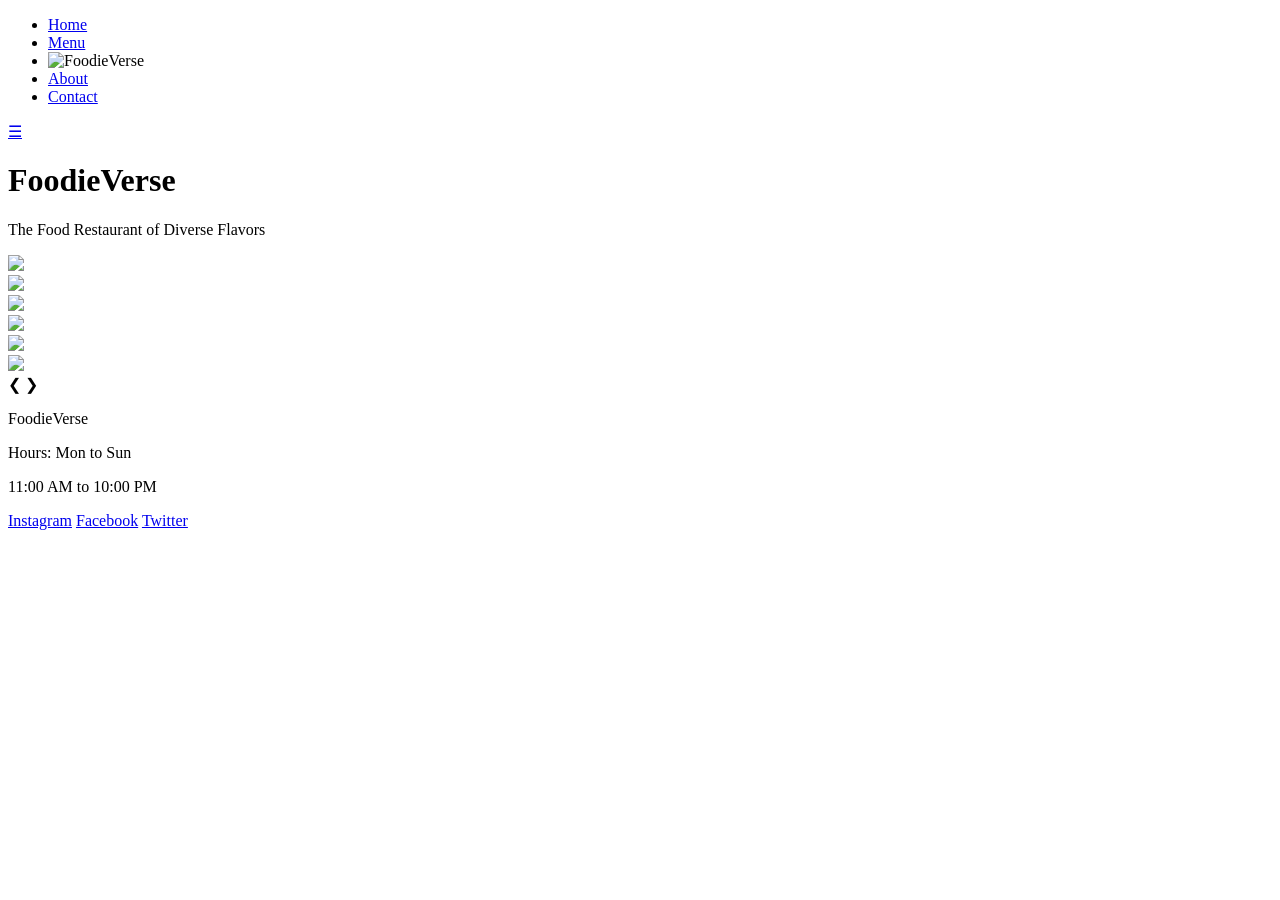
==== index.html @ 42336c5b "Add files via upload" ====
<!DOCTYPE html>
<html>
<head>
<title>Restaurant Website</title>
<link rel = "stylesheet" href="css/style.css">
</head>
<body>


  <div class="topnav">

    <ul id="myLinks">
      <li><a href="index.html">Home</a></li>
      <li><a href="menu.html">Menu</a></li>
    
      <li class="logo">
        <img src="images/logo.png" alt="FoodieVerse">
      </li>
    
      <li><a href="about.html">About</a></li>
      <li><a href="contact.html">Contact</a></li>
    </ul>
    
    <a href="javascript:void(0);" class="icon" onclick="toggleMenu()">☰</a>
    
    </div>

<h1>FoodieVerse</h1>
<p class= "tagline"> The Food Restaurant of Diverse Flavors </p>

  

<div class="slideshow-container">
<div class="mySlides">
<img src="images/5.png">
</div>
<div class="mySlides">
<img src="images/6.png">
</div>
<div class="mySlides">
<img src="images/7.png">
</div>
<div class="mySlides">
<img src="images/8.png">
</div>
<div class="mySlides">
<img src="images/9.png">
</div>
<div class="mySlides">
<img src="images/11.png">
</div>
<a class="prev" onclick="plusSlides(-1)">&#10094;</a>
<a class="next" onclick="plusSlides(1)">&#10095;</a>
</div>

<script src="js/slider.js"></script>
<footer>

    <p>FoodieVerse</p>
    
    <p>Hours: Mon to Sun</p>
    <p>11:00 AM to 10:00 PM</p>
    
    <div class="socials">
    <a href="#">Instagram</a>
    <a href="#">Facebook</a>
    <a href="#">Twitter</a>
    </div>
    
    </footer>
    <script src="js/nav.js"></script>
</body>
</html>
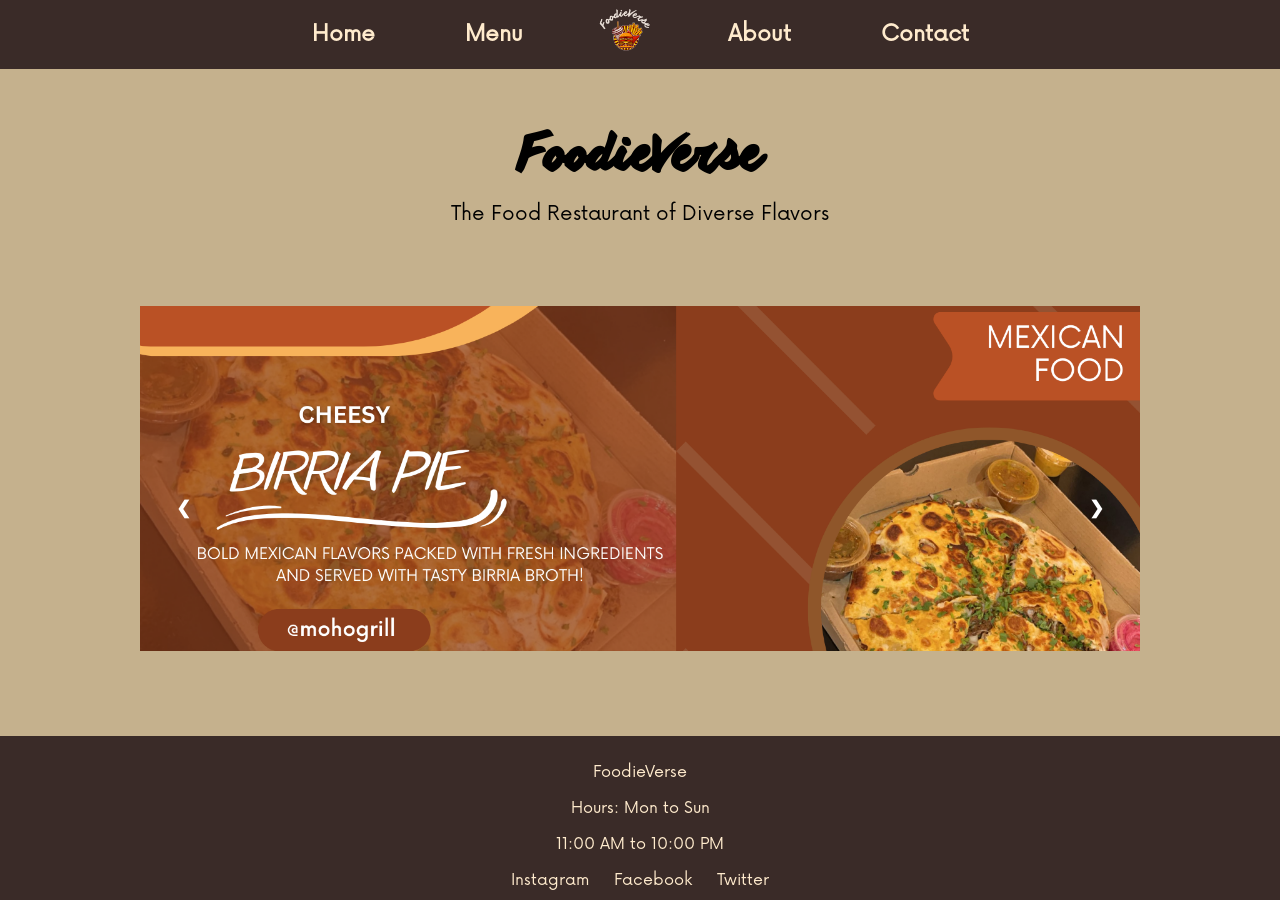
==== commit e4bf82b3: "Update index.html" ====
--- a/index.html
+++ b/index.html
@@ -70,4 +70,4 @@
     </footer>
     <script src="js/nav.js"></script>
 </body>
-</html>+</html>
--- a/css/style.css
+++ b/css/style.css
@@ -0,0 +1,237 @@
+
+@font-face{
+  font-family:'AnotherShabby';
+  src:url("anothershabby.ttf");
+}
+
+@font-face{
+  font-family:'Now';
+  src:url("now.otf");
+}
+
+
+body{
+  margin:0;
+  background-color:#c5b18d;
+  display: flex;
+  flex-direction: column;
+  min-height: 100vh;
+}
+
+h1{
+  text-align:center;
+  margin-top:50px;
+  font-family:'AnotherShabby';
+  font-size:50px;
+  color:black;
+}
+
+.tagline{
+  text-align:center;
+  margin-top:-20px;
+  margin-bottom:40px;
+  font-size:20px;
+  font-family:'Now';
+}
+
+.topnav{
+  background-color:#3a2b28;
+  position:relative;
+}
+
+#myLinks{
+  list-style:none;
+  margin:0;
+  padding:0;
+  display:flex;
+  justify-content:center;
+  align-items:center;
+}
+
+#myLinks li{
+  margin:0 25px;
+}
+
+#myLinks a{
+  color:blanchedalmond;
+  padding:16px 20px;
+  font-family:'Now';
+  font-size:22px;
+  text-decoration:none;
+  font-weight:bold;
+}
+
+#myLinks a:hover{
+  background-color:#5d4037;
+}
+
+.logo img{
+  height:65px;
+}
+
+.icon{
+  display:none;
+  font-size:30px;
+  color:blanchedalmond;
+  cursor:pointer;
+}
+
+
+.slideshow-container{
+  max-width:1000px;
+  margin: auto;
+  width:90%;
+  position:relative;
+  text-align:center;
+}
+
+.mySlides{
+  display:none;
+  text-align:center;
+}
+
+.mySlides img{
+  width:100%;
+  height:345px;
+  object-fit:cover;
+}
+
+.prev,.next{
+  cursor:pointer;
+  position:absolute;
+  top:50%;
+  padding:16px;
+  color:white;
+  font-weight:bold;
+  font-size:18px;
+}
+
+.prev{
+  left:20px;
+}
+
+.next{
+  right:20px;
+}
+
+
+
+.menu-table{
+  width:60%;
+  margin:40px auto;
+  border-collapse:collapse;
+}
+
+.menu-table th{
+  font-family:'AnotherShabby';
+  font-size:28px;
+  text-align:left;
+}
+
+.menu-table td{
+  font-family:'Now';
+  padding:8px 0;
+}
+
+.menu-table td:last-child{
+  text-align:right;
+}
+
+.about-text{
+  width:60%;
+  margin:30px auto;
+  font-family:'Now';
+  font-size:15px;
+  line-height:1.5;
+  text-align:center;
+}
+
+.contact-container{
+  display:flex;
+  justify-content:center;
+  align-items:center;
+  gap:60px;
+  margin:50px auto;
+  width:80%;
+  text-align: center;
+}
+
+.contact-form{
+  display:flex;
+  flex-direction:column;
+  width:300px;
+  font-family:'Now';
+  text-align:center;
+  align-items: center;
+}
+
+.contact-form input,
+.contact-form textarea{
+  margin-bottom:15px;
+  padding:10px;
+  border-radius:5px;
+  border:1px solid #ccc;
+}
+
+.contact-form button{
+  background-color:#3a2b28;
+  color:white;
+  padding:10px;
+  border:none;
+  cursor:pointer;
+}
+
+.map iframe{
+  border-radius:10px;
+}
+
+footer{
+  background-color:#3a2b28;
+  color:blanchedalmond;
+  text-align:center;
+  padding:10px;
+  margin-top:auto;
+  font-family:'Now', sans-serif;
+}
+
+.socials a{
+  color:blanchedalmond;
+  margin:0 10px;
+  text-decoration:none;
+}
+
+@media (max-width:768px){
+
+#myLinks{
+  display:none;
+  flex-direction:column;
+  text-align:center;
+}
+
+.icon{
+  display:block;
+  position:absolute;
+  right:20px;
+  top:20px;
+}
+
+.logo img{
+  height:55px;
+}
+
+.mySlides img{
+  height:220px;
+}
+
+.contact-container{
+  flex-direction:column;
+}
+
+.menu-table{
+  width:90%;
+}
+
+.about-text{
+  width:90%;
+}
+}
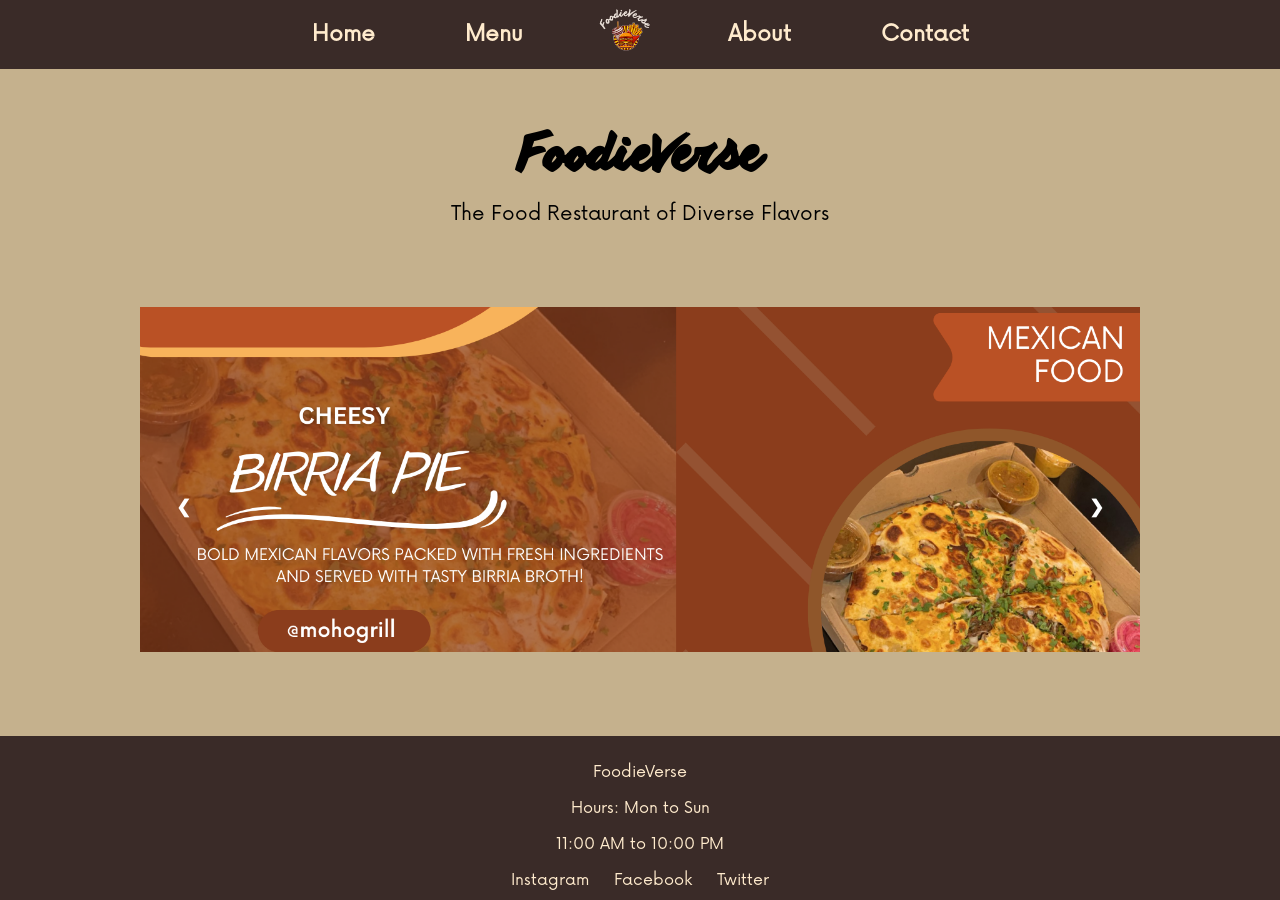
==== commit cfffd059: "Add meta tags for character set and viewport" ====
--- a/index.html
+++ b/index.html
@@ -1,3 +1,5 @@
+<meta charset="UTF-8">
+<meta name="viewport" content="width=device-width, initial-scale=1.0">
 <!DOCTYPE html>
 <html>
 <head>
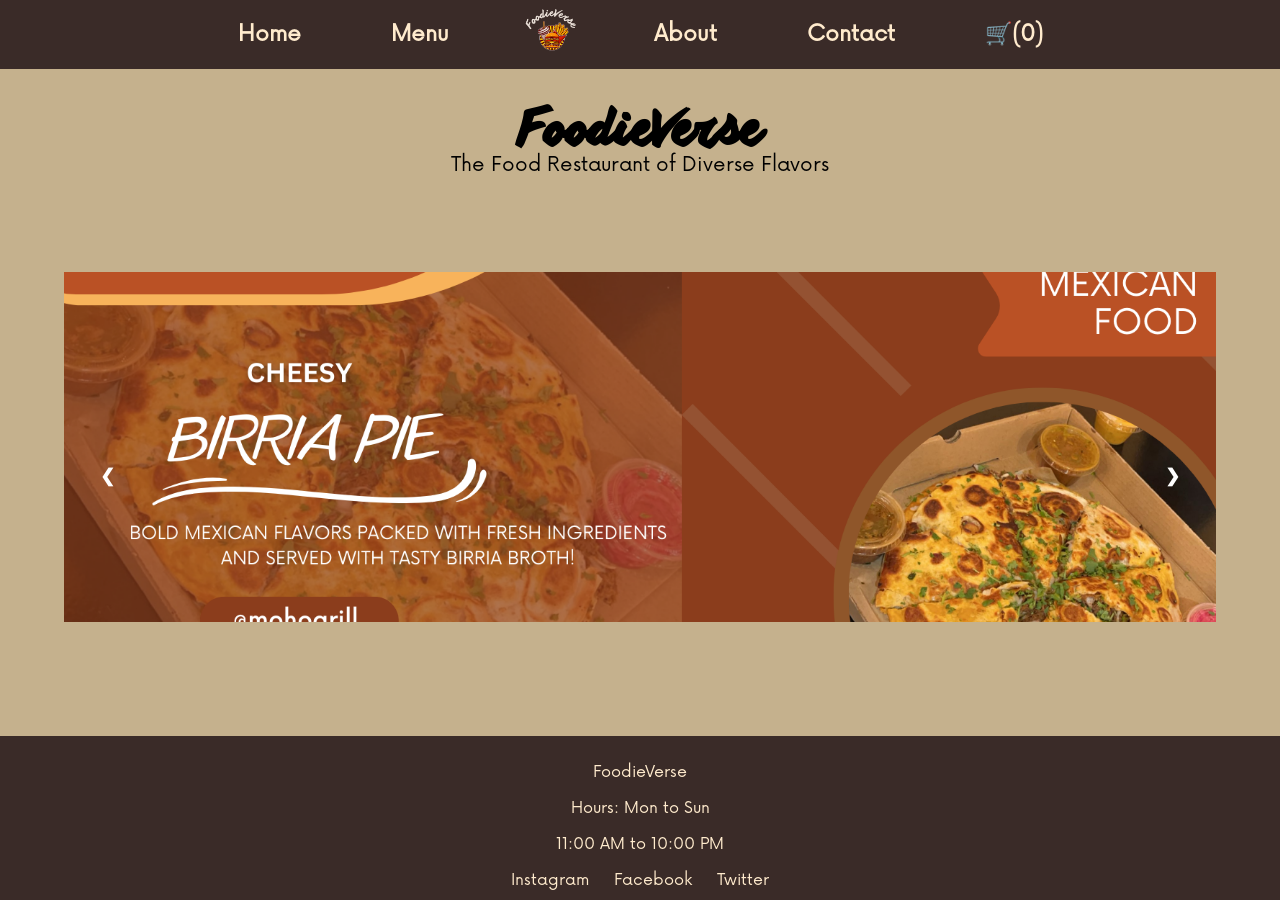
==== commit bc1b2e9c: "Add files via upload" ====
--- a/index.html
+++ b/index.html
@@ -1,5 +1,3 @@
-<meta charset="UTF-8">
-<meta name="viewport" content="width=device-width, initial-scale=1.0">
 <!DOCTYPE html>
 <html>
 <head>
@@ -21,6 +19,8 @@
     
       <li><a href="about.html">About</a></li>
       <li><a href="contact.html">Contact</a></li>
+      <li><a href="cart.html">🛒(<span id = "cartCount">0</span>)</a></li>
+
     </ul>
     
     <a href="javascript:void(0);" class="icon" onclick="toggleMenu()">☰</a>
@@ -71,5 +71,6 @@
     
     </footer>
     <script src="js/nav.js"></script>
+    <script src="js/cart.js"></script>
 </body>
-</html>
+</html>
--- a/css/style.css
+++ b/css/style.css
@@ -1,4 +1,3 @@
-
 @font-face{
   font-family:'AnotherShabby';
   src:url("anothershabby.ttf");
@@ -20,7 +19,8 @@
 
 h1{
   text-align:center;
-  margin-top:50px;
+  margin-top:25px;
+  margin-bottom: 0px;
   font-family:'AnotherShabby';
   font-size:50px;
   color:black;
@@ -28,8 +28,8 @@
 
 .tagline{
   text-align:center;
-  margin-top:-20px;
-  margin-bottom:40px;
+  margin-top:-10px;
+  margin-bottom:15px;
   font-size:20px;
   font-family:'Now';
 }
@@ -78,8 +78,9 @@
 
 
 .slideshow-container{
-  max-width:1000px;
+  max-width:1200px;
   margin: auto;
+  margin-bottom: 30px;
   width:90%;
   position:relative;
   text-align:center;
@@ -92,7 +93,7 @@
 
 .mySlides img{
   width:100%;
-  height:345px;
+  height:220px;
   object-fit:cover;
 }
 
@@ -200,38 +201,70 @@
   text-decoration:none;
 }
 
-@media (max-width:768px){
-
-#myLinks{
-  display:none;
-  flex-direction:column;
-  text-align:center;
-}
-
-.icon{
-  display:block;
-  position:absolute;
-  right:20px;
-  top:20px;
-}
-
-.logo img{
-  height:55px;
-}
-
-.mySlides img{
-  height:220px;
-}
-
-.contact-container{
-  flex-direction:column;
-}
-
+@media (max-width: 1024px){
+  #myLinks{
+    display:none;
+    flex-direction:column;
+    text-align:center;
+    width:100%;
+  }
+  #myLinks.open{
+    display:flex;
+  }
+  .icon{
+    display:block;
+    position:absolute;
+    right:20px;
+    top:20px;
+  }
+  .logo img{
+    height:55px;
+  }
+  .contact-container{
+    flex-direction:column;
+  }
+  .menu-table{
+    width:90%;
+  }
+  .about-text{
+    width:90%;
+  }
+}
+
+@media (min-width: 1025px){
+  .mySlides img{
+    height:350px;
+  }
+}
+.menu-table button, 
+#cart button{
+  background-color:#3a2b28;
+  color:blanchedalmond;
+  font-family: 'Now';
+  padding:8px; 
+  border:none;
+  cursor:pointer;
+}
+.menu-table button:hover, 
+#cart button:hover{
+  background-color: #3a2b28;
+}
+.menu-cart-container{
+  width:90%;
+  margin: 40px auto;
+  display:flex;
+  justify-content: center;
+  gap: 40px;
+}
 .menu-table{
-  width:90%;
-}
-
-.about-text{
-  width:90%;
-}
-}
+  width: 65%;
+}
+#cart h2{
+  font-family: 'AnotherShabby';
+  font-size: 25px;
+  margin-top: 0;
+}
+#cart p{
+  font-family: 'Now';
+  font-size: 15px;
+}
